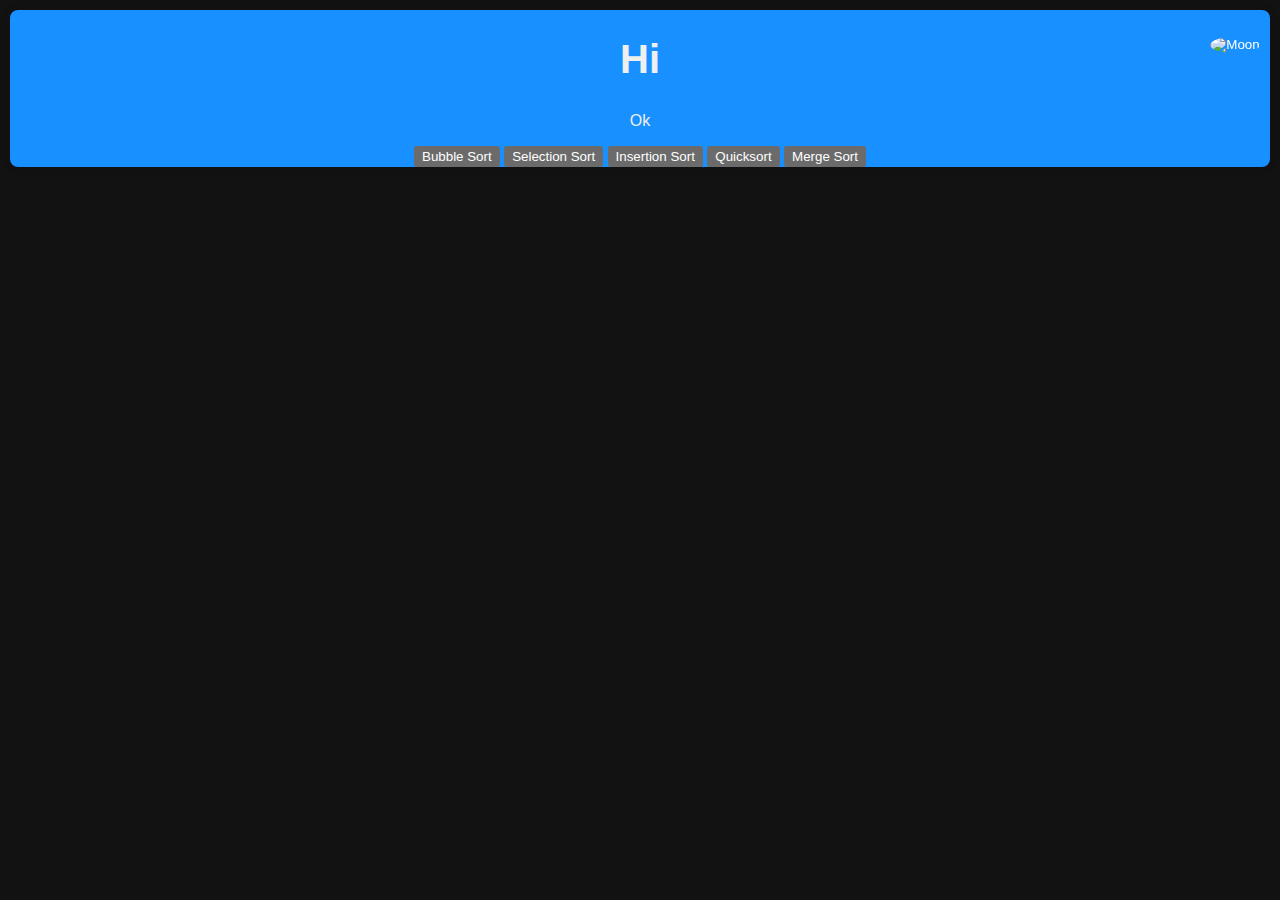
==== index.html @ bde1f27c "created prototype for correct/wrong answers" ====
<!DOCTYPE html>
<html lang="en">

<head>
    <meta charset="UTF-8">
    <link rel="icon"
        href="https://bs-uploads.toptal.io/blackfish-uploads/sorting_algorithms_page/content/illustration/79645589-3275-438d-a294-41d8ad7a9acb/animated_image/optimized/merge-sort-eefc491a721d7d3b47f26bdf687907af.gif">
    <meta name="viewport" content="width=device-width, initial-scale=1.0">
    <link rel="stylesheet" href="styles.css">
    <script src="script.js"></script>
    <title>EECS281 Sorting</title>
</head>

<body>
    <button id="toggleBtn"><img src="moon_dark.png" alt="Moon"></button>

    <main id="main-window">
        <div id="quiz-cointainer">
            <h1>Hi</h1>
            <div id="quiz-menu">
                <p>Ok</p>
            </div>
            <button id="bubble-sort">Bubble Sort</button>
            <button id="selection-sort">Selection Sort</button>
            <button id="insertion-sort">Insertion Sort</button>
            <button id="quick-sort">Quicksort</button>
            <button id="merge-sort">Merge Sort</button>
        </div>
    </main>
</body>

</html>
---- styles.css ----
:root {
    --background-color: var(--grey);
    --primary-container: var(--primary);
    --on-primary-container: var(--off-white);
    --input-background: #666666;
    --input-foreground: var(--off-white-lighter);
    --primary: #1890ff;
    --primary-darker: #096dd9;
    --off-white: #EFEFEF;
    --off-white-lighter: #f2f2f2;
    --grey: #464646;
    --mid-grey: #383838;
    --dark-grey: #262626;
    --red: #cd2337;
    color-scheme: dark;
    color: var(--off-white);
}

.light-mode {
    background-color: var(--off-white);
    --primary-container: var(--off-white-lighter);
    --on-primary-container: var(--dark-grey);
    color-scheme: light;
    color: var(--dark-grey);
}

#toggleBtn {
    position: fixed;
    top: 20px;
    right: 20px;
    cursor: pointer;
    background-color: transparent;
    width: 50px;
    height: 50px;
    border: none;
    padding: 0;
}

#toggleBtn img {
    width: 100%;
    height: 100%;
    border-radius: 50%;
}

#toggleBtn:hover {
    background-color: #EAD60A;
    border-radius: 50%;
}

body {
    transition: background-color 0.4s ease;
    margin: 0;
    padding: 0;
    font-family: Arial, sans-serif;
}

.container {
    width: 100%;
    max-width: 1200px;
    margin: 0 auto;
    text-align: center;
    padding-top: 50px;
    font-size: 50px;
}

h1 {
    font-size: 40px;
    margin-bottom: 30px;
}

.button-container {
    display: flex;
    justify-content: center;
    flex-wrap: wrap;
}

.button {
    width: 45%;
    height: 200px;
    margin: 10px;
    background-color: var(--primary);
    color: var(--off-white);
    font-size: 25px;
    border: none;
    border-radius: 5px;
    cursor: pointer;
    transition: background-color 0.3s;
}

.button:hover {
    background-color: var(--primary-darker);
}

#quiz-container {
    padding: 20px;
}

#main-window {
    vertical-align: middle;
    background-color: var(--primary-container);
    border-radius: 8px;
    margin: 10px;
    box-shadow: 0 0 10px rgba(0, 0, 0, 0.1);
    text-align: center;
    overflow-x: hidden;
    transition: all 100ms ease-out;
    color: var(--on-primary-container);
}

#result,
.wrong-answers {
    color: var(--red);
    font-weight: bold;
}

#question {
    font-size: 36px;
    font-weight: bold;
    color: var(--primary);
}
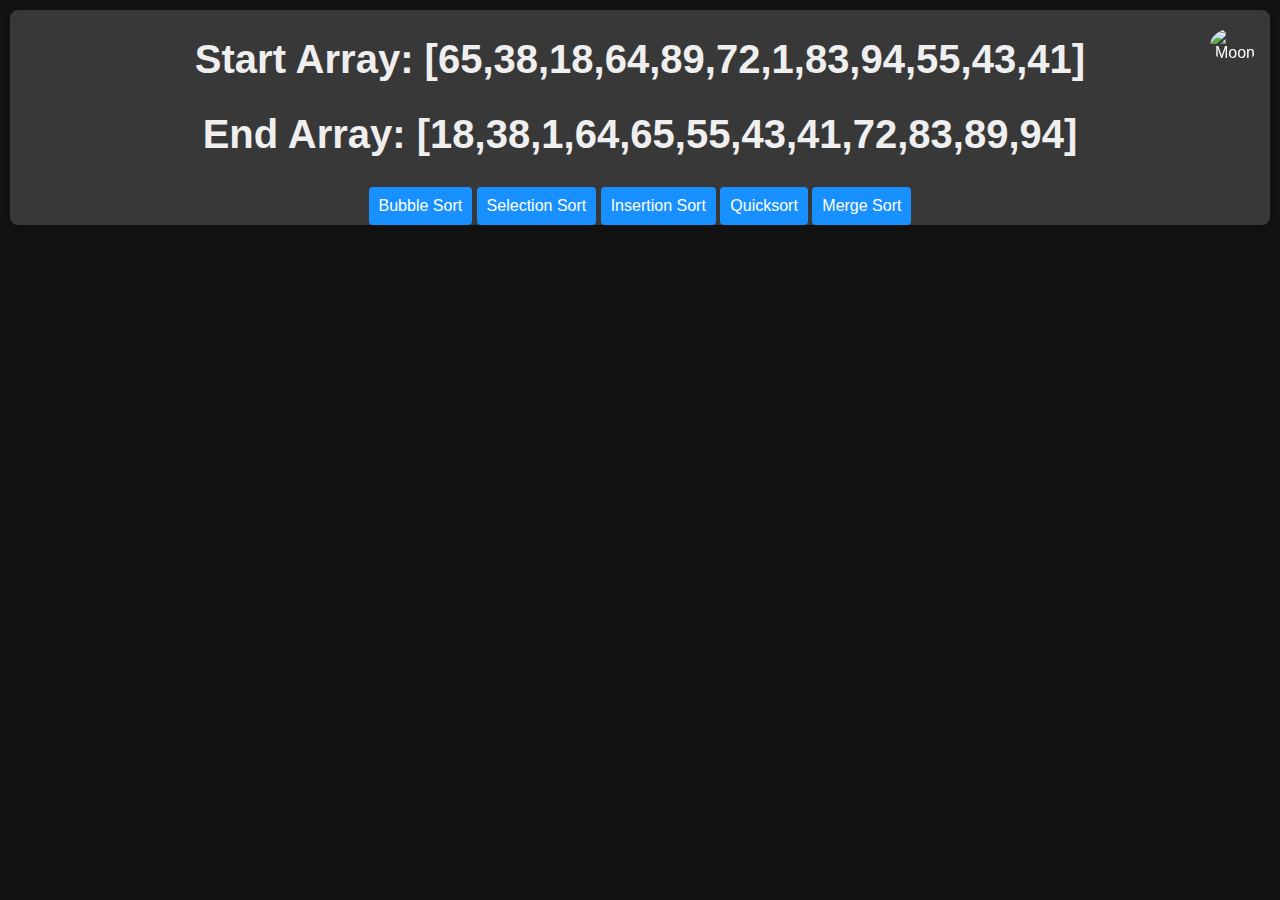
==== commit ceceaf3a: "E" ====
--- a/index.html
+++ b/index.html
@@ -16,10 +16,8 @@
 
     <main id="main-window">
         <div id="quiz-cointainer">
-            <h1>Hi</h1>
-            <div id="quiz-menu">
-                <p>Ok</p>
-            </div>
+            <h1 id="initial"></h1>
+            <h1 id="end"></h1>
             <button id="bubble-sort">Bubble Sort</button>
             <button id="selection-sort">Selection Sort</button>
             <button id="insertion-sort">Insertion Sort</button>
--- a/styles.css
+++ b/styles.css
@@ -1,6 +1,6 @@
 :root {
     --background-color: var(--grey);
-    --primary-container: var(--primary);
+    --primary-container: var(--mid-grey);
     --on-primary-container: var(--off-white);
     --input-background: #666666;
     --input-foreground: var(--off-white-lighter);
@@ -39,16 +39,16 @@
 #toggleBtn img {
     width: 100%;
     height: 100%;
-    border-radius: 50%;
+    border-radius: 100%;
 }
 
-#toggleBtn:hover {
+#toggleBtn:hover img {
     background-color: #EAD60A;
     border-radius: 50%;
 }
 
 body {
-    transition: background-color 0.4s ease;
+    transition: background-color 0.2s ease;
     margin: 0;
     padding: 0;
     font-family: Arial, sans-serif;
@@ -74,20 +74,18 @@
     flex-wrap: wrap;
 }
 
-.button {
-    width: 45%;
-    height: 200px;
-    margin: 10px;
+button {
+    padding: 10px;
+    border: none;
+    border-radius: 4px;
     background-color: var(--primary);
-    color: var(--off-white);
-    font-size: 25px;
-    border: none;
-    border-radius: 5px;
+    color: #fff;
     cursor: pointer;
-    transition: background-color 0.3s;
+    transition: background-color 200ms;
+    font-size: 16px;
 }
 
-.button:hover {
+button:hover {
     background-color: var(--primary-darker);
 }
 
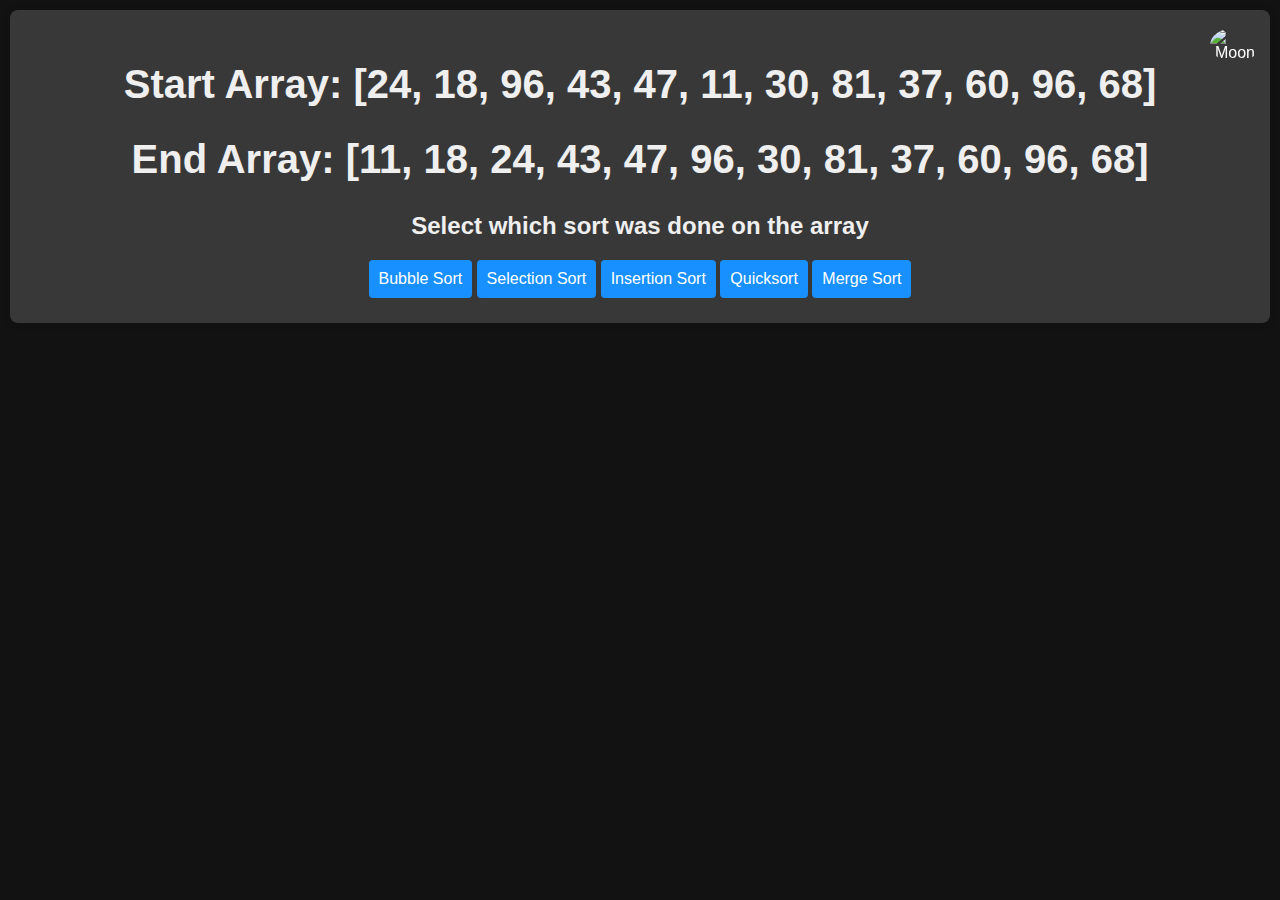
==== commit 4c1ec445: "made the array display on the screen" ====
--- a/index.html
+++ b/index.html
@@ -18,6 +18,7 @@
         <div id="quiz-cointainer">
             <h1 id="initial"></h1>
             <h1 id="end"></h1>
+            <h2>Select which sort was done on the array</h2>
             <button id="bubble-sort">Bubble Sort</button>
             <button id="selection-sort">Selection Sort</button>
             <button id="insertion-sort">Insertion Sort</button>
--- a/styles.css
+++ b/styles.css
@@ -50,7 +50,7 @@
 body {
     transition: background-color 0.2s ease;
     margin: 0;
-    padding: 0;
+    padding: 0px;
     font-family: Arial, sans-serif;
 }
 
@@ -98,6 +98,7 @@
     background-color: var(--primary-container);
     border-radius: 8px;
     margin: 10px;
+    padding: 25px;
     box-shadow: 0 0 10px rgba(0, 0, 0, 0.1);
     text-align: center;
     overflow-x: hidden;
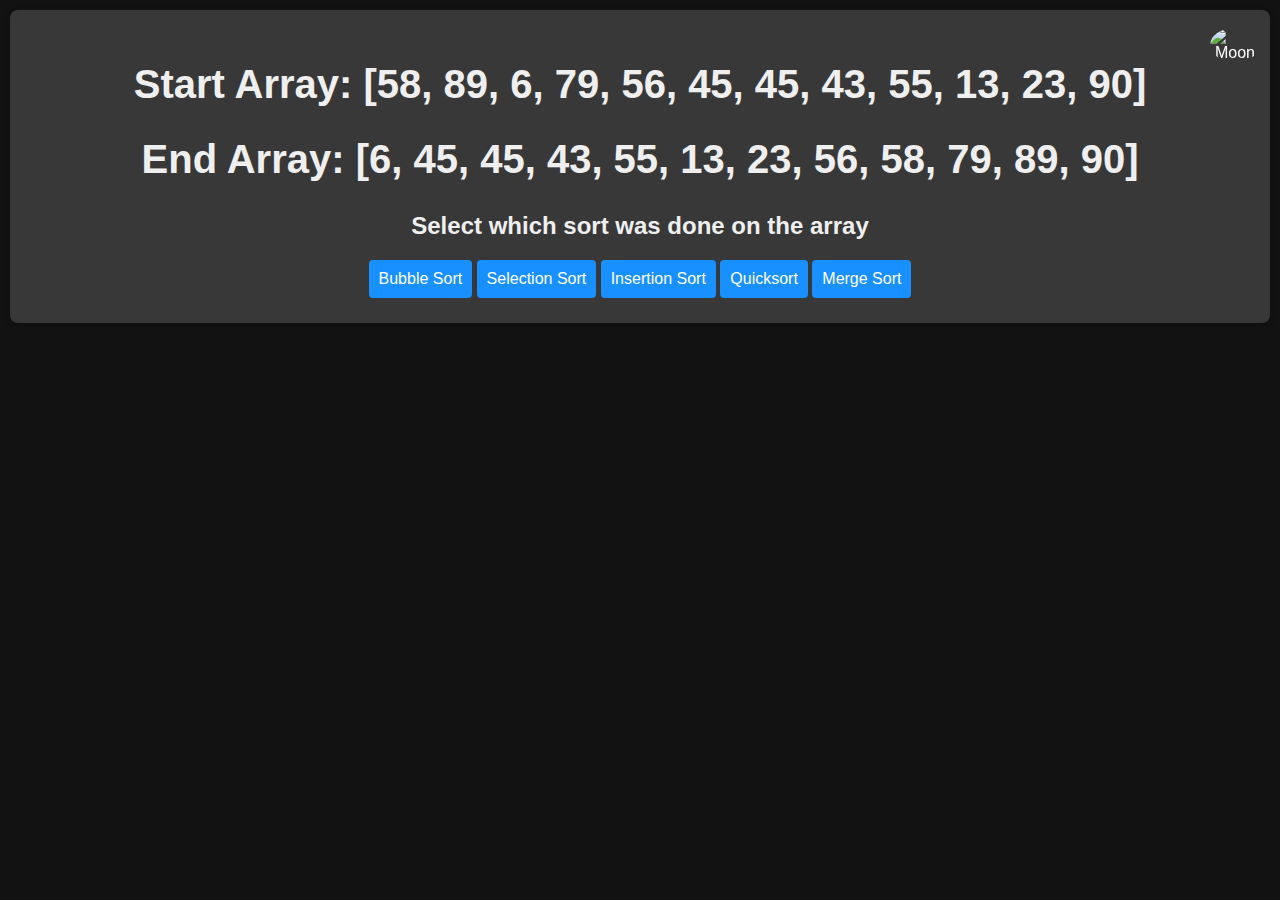
==== commit f2a797a8: "added temp text for the start and end array" ====
--- a/index.html
+++ b/index.html
@@ -16,8 +16,8 @@
 
     <main id="main-window">
         <div id="quiz-cointainer">
-            <h1 id="initial"></h1>
-            <h1 id="end"></h1>
+            <h1 id="initial">Start Array: [0, 1, 2, 3, 4, 5, 6, 7, 8, 9, 10, 11]</h1>
+            <h1 id="end">End Array: [0, 1, 2, 3, 4, 5, 6, 7, 8, 9, 10, 11]</h1>
             <h2>Select which sort was done on the array</h2>
             <button id="bubble-sort">Bubble Sort</button>
             <button id="selection-sort">Selection Sort</button>
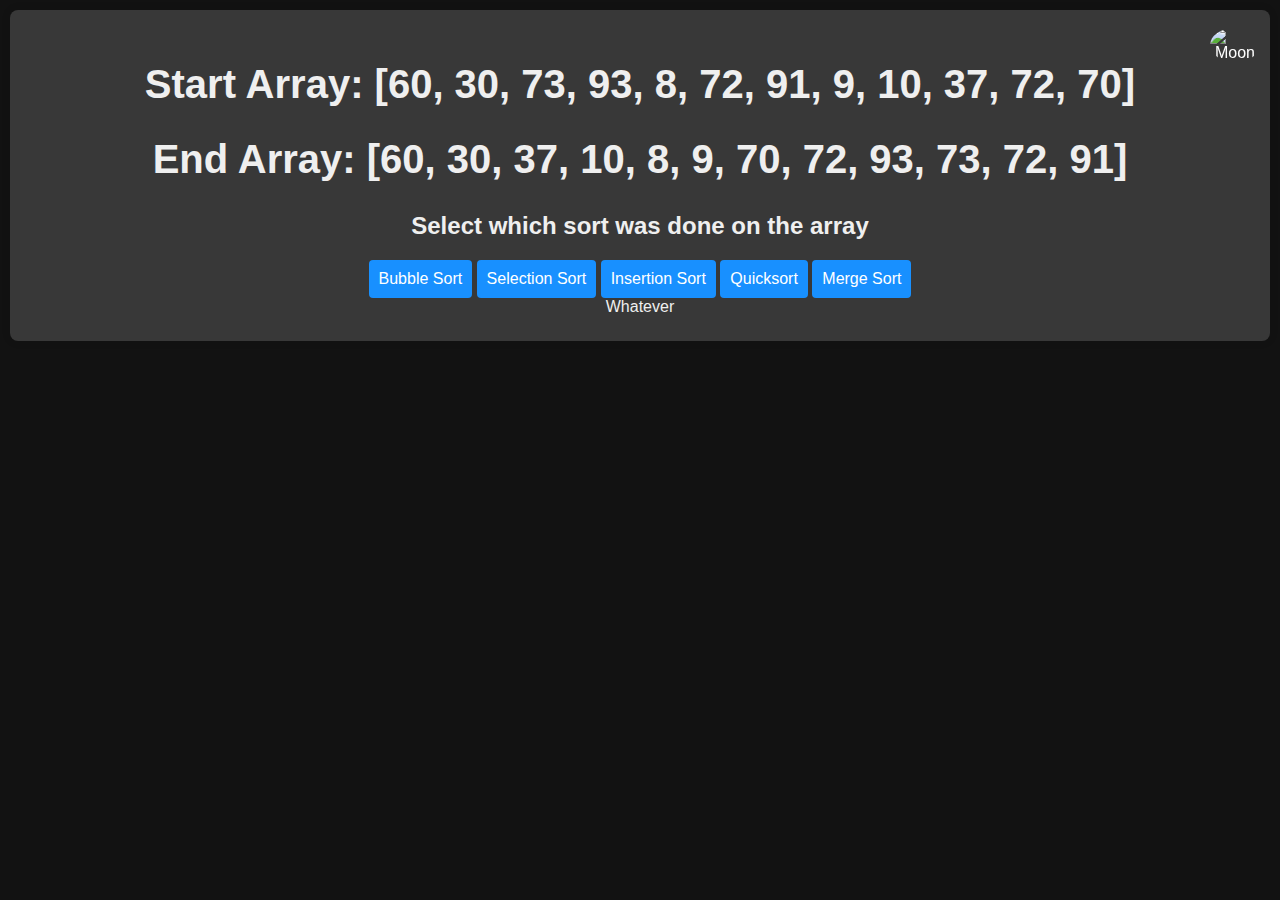
==== commit a61ba26a: "accidentally removed the quicksort lol" ====
--- a/index.html
+++ b/index.html
@@ -15,7 +15,7 @@
     <button id="toggleBtn"><img src="moon_dark.png" alt="Moon"></button>
 
     <main id="main-window">
-        <div id="quiz-cointainer">
+        <div id="quiz-cointainer" class="hidden">
             <h1 id="initial">Start Array: [0, 1, 2, 3, 4, 5, 6, 7, 8, 9, 10, 11]</h1>
             <h1 id="end">End Array: [0, 1, 2, 3, 4, 5, 6, 7, 8, 9, 10, 11]</h1>
             <h2>Select which sort was done on the array</h2>
@@ -25,6 +25,7 @@
             <button id="quick-sort">Quicksort</button>
             <button id="merge-sort">Merge Sort</button>
         </div>
+        <div id="answer-container" class="hidden">Whatever</div>
     </main>
 </body>
 
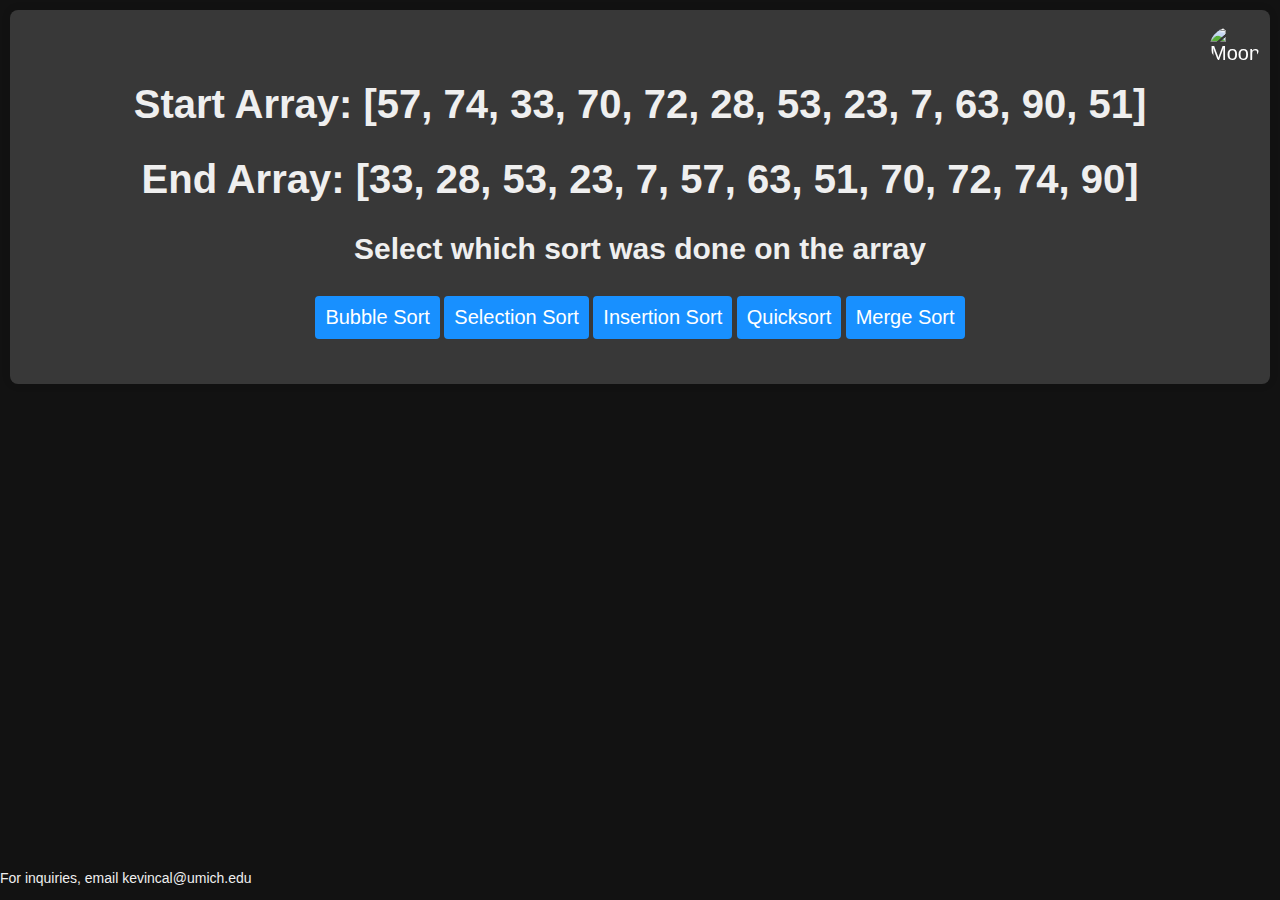
==== commit f6453d52: "make a functioning display of if the user got it right or wrong" ====
--- a/index.html
+++ b/index.html
@@ -15,18 +15,26 @@
     <button id="toggleBtn"><img src="moon_dark.png" alt="Moon"></button>
 
     <main id="main-window">
-        <div id="quiz-cointainer" class="hidden">
+        <div id="quiz-container">
             <h1 id="initial">Start Array: [0, 1, 2, 3, 4, 5, 6, 7, 8, 9, 10, 11]</h1>
             <h1 id="end">End Array: [0, 1, 2, 3, 4, 5, 6, 7, 8, 9, 10, 11]</h1>
-            <h2>Select which sort was done on the array</h2>
-            <button id="bubble-sort">Bubble Sort</button>
-            <button id="selection-sort">Selection Sort</button>
-            <button id="insertion-sort">Insertion Sort</button>
-            <button id="quick-sort">Quicksort</button>
-            <button id="merge-sort">Merge Sort</button>
+            <div id="answer-selection" class="hidden">
+                <h2>Select which sort was done on the array</h2>
+                <button id="bubble-sort">Bubble Sort</button>
+                <button id="selection-sort">Selection Sort</button>
+                <button id="insertion-sort">Insertion Sort</button>
+                <button id="quick-sort">Quicksort</button>
+                <button id="merge-sort">Merge Sort</button>
+            </div>            
         </div>
-        <div id="answer-container" class="hidden">Whatever</div>
+        <div id="answer-container">
+            <h2 id="solution" style="color:green"></h2>
+            <button id="continue-button">Continue</button>
+        </div>
     </main>
+    <div id="contact">
+        <p>For inquiries, email kevincal@umich.edu</p>
+    </div>
 </body>
 
 </html>--- a/styles.css
+++ b/styles.css
@@ -12,6 +12,7 @@
     --mid-grey: #383838;
     --dark-grey: #262626;
     --red: #cd2337;
+    --green: #009619;
     color-scheme: dark;
     color: var(--off-white);
 }
@@ -68,6 +69,11 @@
     margin-bottom: 30px;
 }
 
+h2 {
+    font-size: 30px;
+    margin-bottom: 30px;
+}
+
 .button-container {
     display: flex;
     justify-content: center;
@@ -82,7 +88,7 @@
     color: #fff;
     cursor: pointer;
     transition: background-color 200ms;
-    font-size: 16px;
+    font-size: 20px;
 }
 
 button:hover {
@@ -116,4 +122,11 @@
     font-size: 36px;
     font-weight: bold;
     color: var(--primary);
+}
+
+#contact {
+    font-size: 14px;
+    text-align: center;
+    position: absolute;
+    bottom: 0px;
 }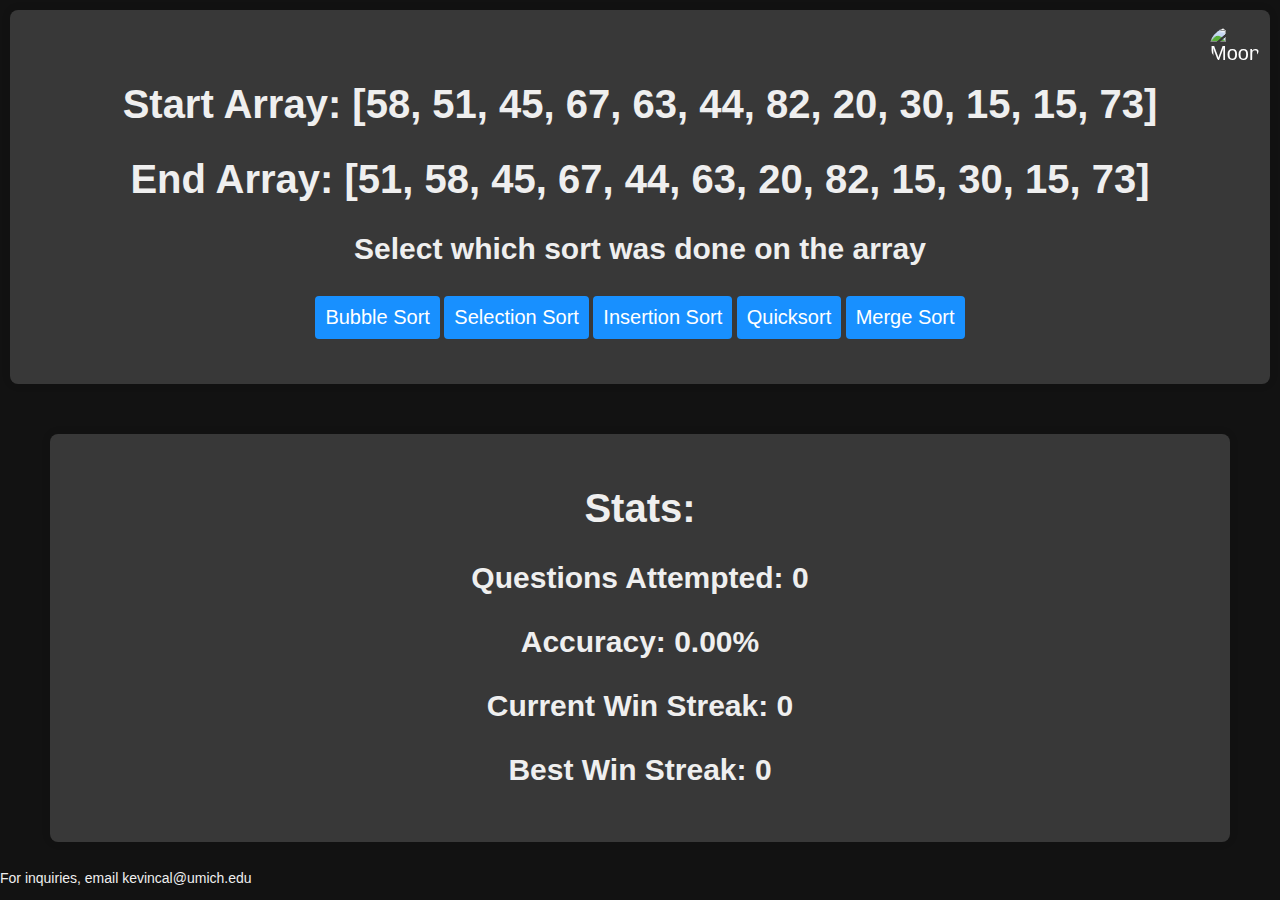
==== commit 0e1b5695: "almost finished, just have to do some testing about if the end array can be reached by multiple sort" ====
--- a/index.html
+++ b/index.html
@@ -18,19 +18,28 @@
         <div id="quiz-container">
             <h1 id="initial">Start Array: [0, 1, 2, 3, 4, 5, 6, 7, 8, 9, 10, 11]</h1>
             <h1 id="end">End Array: [0, 1, 2, 3, 4, 5, 6, 7, 8, 9, 10, 11]</h1>
-            <div id="answer-selection" class="hidden">
+            <div id="answer-selection">
                 <h2>Select which sort was done on the array</h2>
                 <button id="bubble-sort">Bubble Sort</button>
                 <button id="selection-sort">Selection Sort</button>
                 <button id="insertion-sort">Insertion Sort</button>
                 <button id="quick-sort">Quicksort</button>
                 <button id="merge-sort">Merge Sort</button>
-            </div>            
+            </div>      
+            <div id="answer-container">
+                <h2 id="solution" style="color:green"></h2>
+                <button id="continue-button">Continue</button>
+            </div>                  
         </div>
-        <div id="answer-container">
-            <h2 id="solution" style="color:green"></h2>
-            <button id="continue-button">Continue</button>
-        </div>
+    </main>
+    <main id="stats-window">
+        <div id="stats">
+            <h1 id="stats-header">Stats:</h1>
+            <h2 id="total-questions">Questions Attempted:</h2>
+            <h2 id="accuracy">Accuracy:</h2>
+            <h2 id="win-streak">Current Win Streak:</h2>
+            <h2 id="best-win-streak">Best Win Streak:</h2>
+        </div>        
     </main>
     <div id="contact">
         <p>For inquiries, email kevincal@umich.edu</p>
--- a/styles.css
+++ b/styles.css
@@ -11,8 +11,8 @@
     --grey: #464646;
     --mid-grey: #383838;
     --dark-grey: #262626;
-    --red: #cd2337;
-    --green: #009619;
+    --red: #ff2f2f;
+    --green: #26b83e;
     color-scheme: dark;
     color: var(--off-white);
 }
@@ -112,6 +112,19 @@
     color: var(--on-primary-container);
 }
 
+#stats-window {
+    vertical-align: middle;
+    background-color: var(--primary-container);
+    border-radius: 8px;
+    margin: 50px;
+    padding: 25px;
+    box-shadow: 0 0 10px rgba(0, 0, 0, 0.1);
+    text-align: center;
+    overflow-x: hidden;
+    transition: all 100ms ease-out;
+    color: var(--on-primary-container);
+}
+
 #result,
 .wrong-answers {
     color: var(--red);
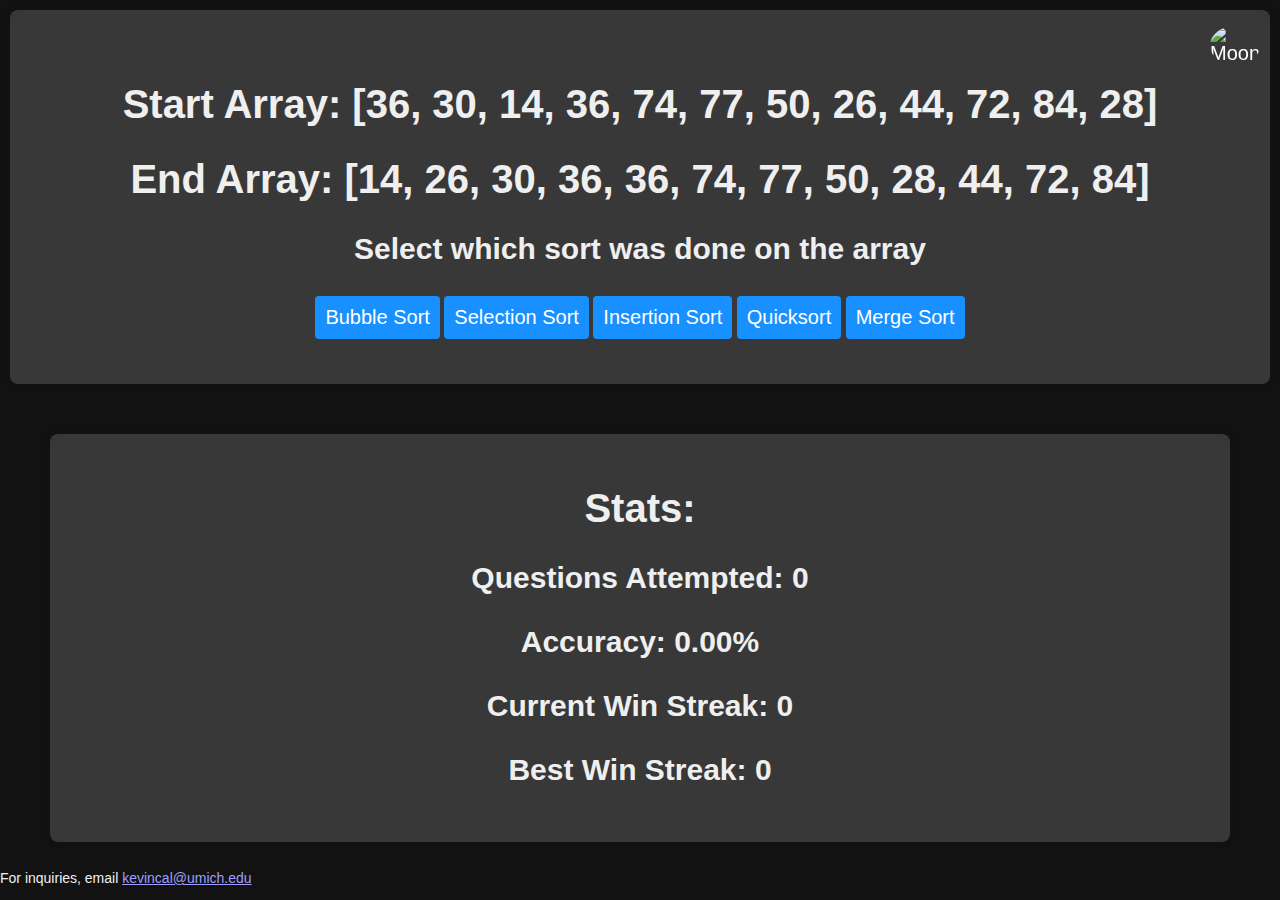
==== commit 2cb09c76: "Merge pull request #1 from guanlin-li/patch-1" ====
--- a/index.html
+++ b/index.html
@@ -42,8 +42,8 @@
         </div>        
     </main>
     <div id="contact">
-        <p>For inquiries, email kevincal@umich.edu</p>
+        <p>For inquiries, email <a href="mailto:kevincal@umich.edu">kevincal@umich.edu</a></p>
     </div>
 </body>
 
-</html>+</html>
--- a/styles.css
+++ b/styles.css
@@ -2,8 +2,6 @@
     --background-color: var(--grey);
     --primary-container: var(--mid-grey);
     --on-primary-container: var(--off-white);
-    --input-background: #666666;
-    --input-foreground: var(--off-white-lighter);
     --primary: #1890ff;
     --primary-darker: #096dd9;
     --off-white: #EFEFEF;
@@ -53,15 +51,6 @@
     margin: 0;
     padding: 0px;
     font-family: Arial, sans-serif;
-}
-
-.container {
-    width: 100%;
-    max-width: 1200px;
-    margin: 0 auto;
-    text-align: center;
-    padding-top: 50px;
-    font-size: 50px;
 }
 
 h1 {
@@ -125,18 +114,6 @@
     color: var(--on-primary-container);
 }
 
-#result,
-.wrong-answers {
-    color: var(--red);
-    font-weight: bold;
-}
-
-#question {
-    font-size: 36px;
-    font-weight: bold;
-    color: var(--primary);
-}
-
 #contact {
     font-size: 14px;
     text-align: center;
